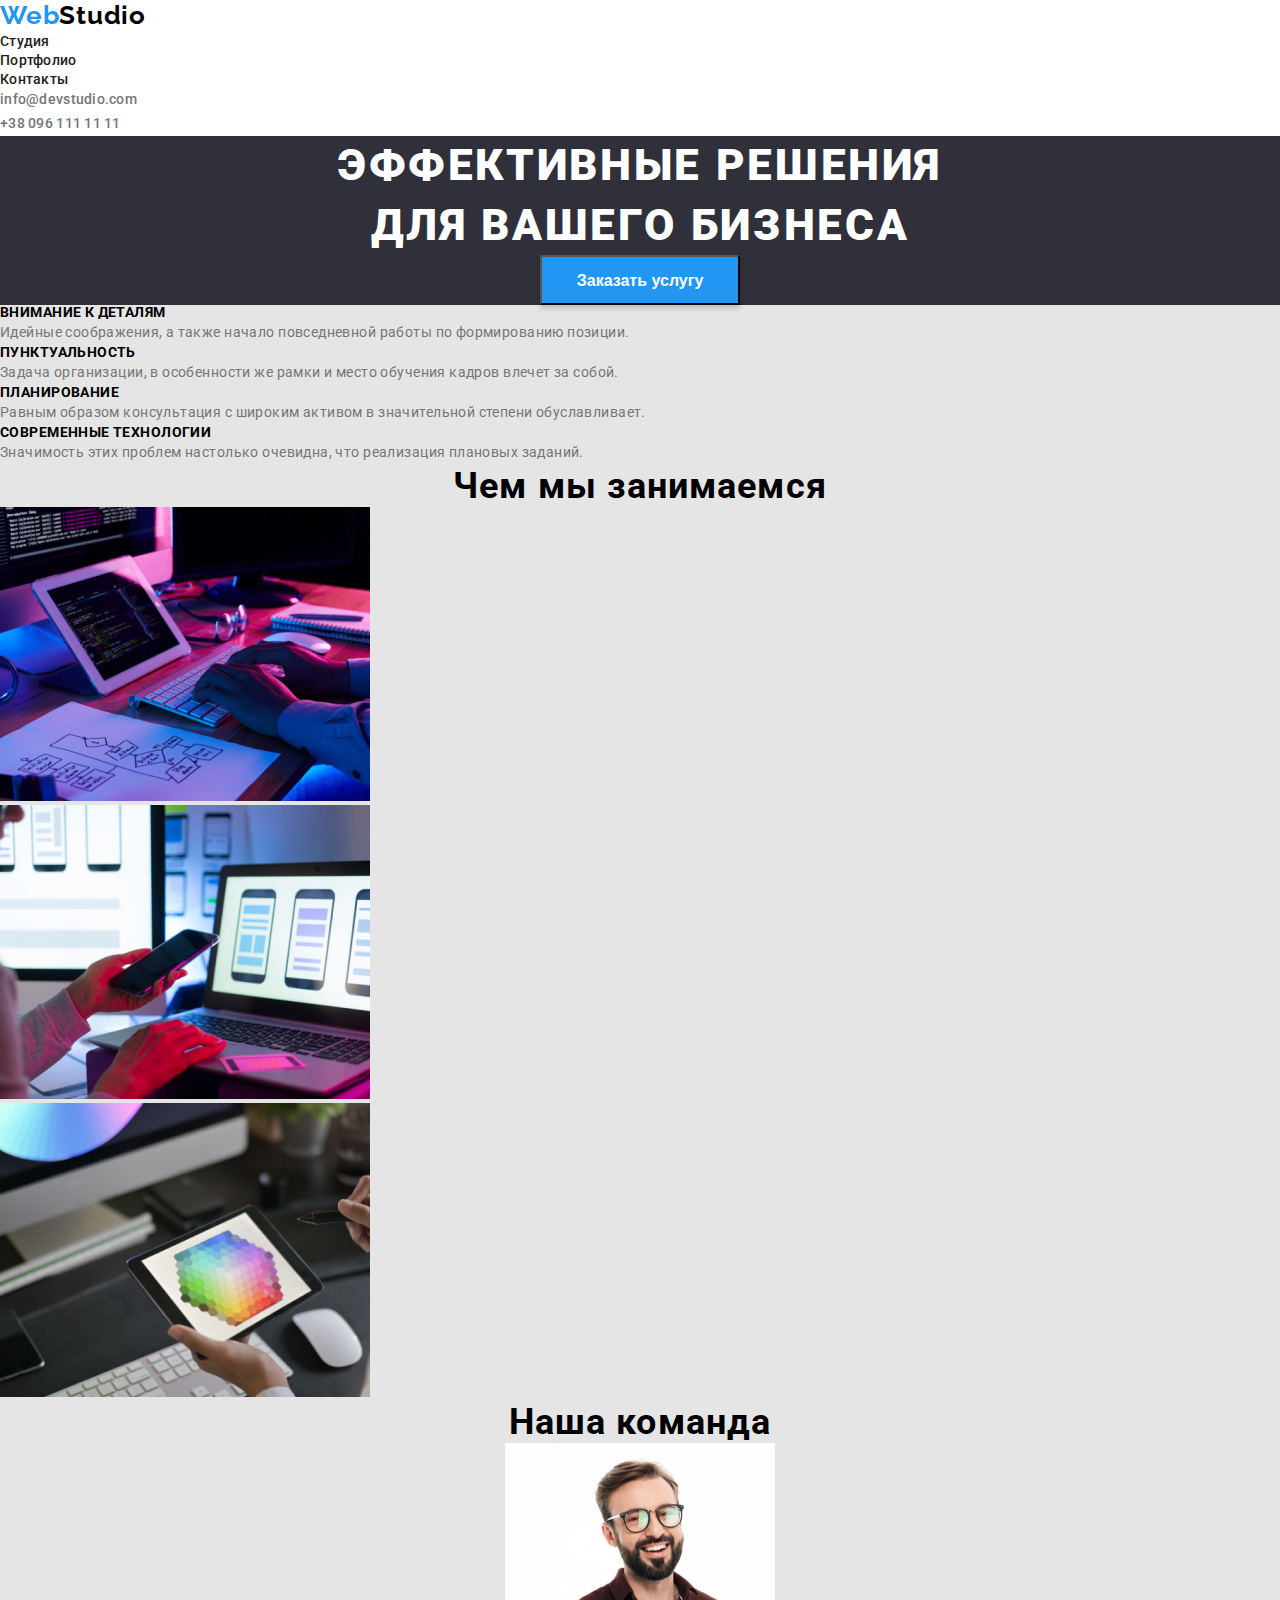
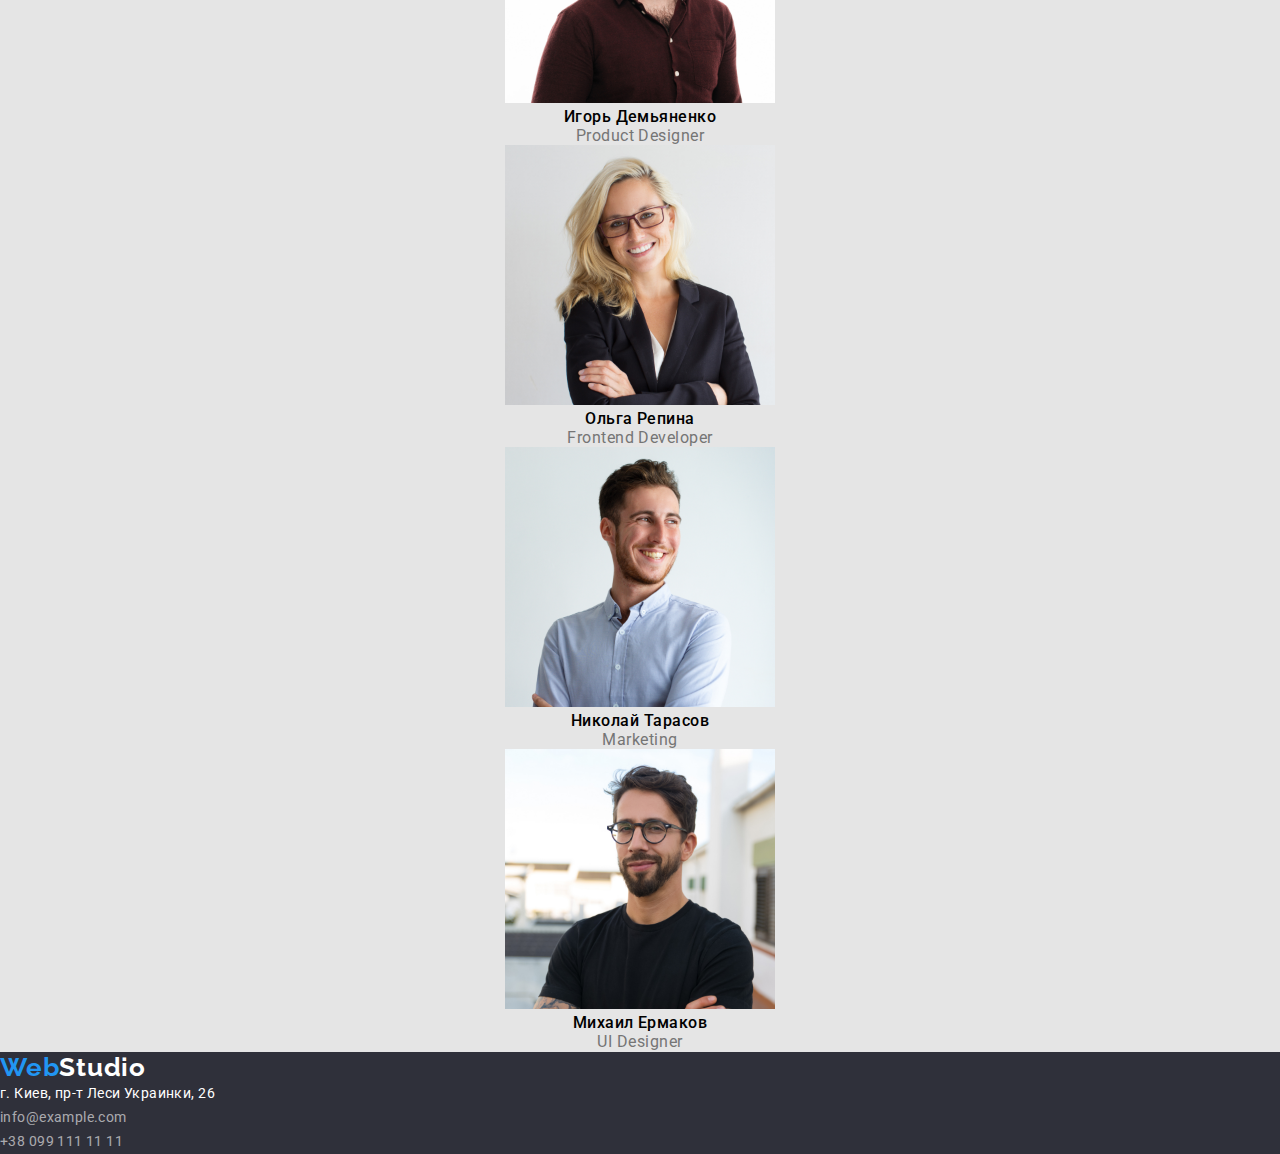
==== index.html @ 0da69ae8 "Update index.html" ====
<!DOCTYPE html>
<html lang="ru">
<head>
    <meta charset="UTF-8">
    <meta http-equiv="X-UA-Compatible" content="IE=edge">
    <meta name="viewport" content="width=device-width, initial-scale=1.0">
    <link rel="preconnect" href="https://fonts.gstatic.com">
    <link href="https://fonts.googleapis.com/css2?family=Raleway:wght@500;600;700&display=swap" rel="stylesheet">
    <link rel="preconnect" href="https://fonts.gstatic.com">
    <link href="https://fonts.googleapis.com/css2?family=Roboto:wght@400;500;700;900&display=swap" rel="stylesheet">
    <link rel="stylesheet" href="./css/styles.css">
    <title>HomeWork</title>
</head>
<body>
    <header class="head">
        <div class="container">
            <nav class="nav">
                <a class="nav-logo" href="#">Web<span>Studio</span></a>
                <ul class="head-type">
                    <li><a class="nav-website" href="./index.html">Студия</a></li>
                    <li><a class="nav-website" href="./portfolio.html">Портфолио</a></li>
                    <li><a class="nav-website" href="#">Контакты</a></li>
                </ul>
            </nav>

            <ul class="head-adress">
                <li><a class="head-link" href="mailto:info@devstudio.com">info@devstudio.com</a></li>
                <li><a class="head-link" href="tel:+380961111111">+38 096 111 11 11</a></li>
            </ul>
        </div>
    </header>
    <main>
        <section class="decision">
            <h1>Эффективные решения</br> для вашего бизнеса</span></h1>
            <button class="btn" type="button">Заказать услугу</button>
        </section>
        <section>
            <ul class="head-type">
                <li>
                    <h3 class="name-title">Внимание к деталям</h3>
                    <p class="head-text">Идейные соображения, а также начало повседневной работы по формированию позиции.</p>
                </li>
                <li>
                    <h3 class="name-title">Пунктуальность</h3>
                    <p class="head-text">Задача организации, в особенности же рамки и место обучения кадров влечет за собой.</p>
                </li>
                <li>
                    <h3 class="name-title">Планирование</h3>
                    <p class="head-text">Равным образом консультация с широким активом в значительной степени обуславливает.</p>
                </li>
                <li>
                    <h3 class="name-title">Современные технологии</h3>
                    <p class="head-text">Значимость этих проблем настолько очевидна, что реализация плановых заданий.</p>
                </li>
            </ul>
        </section>
        <section>
            <h2>Чем мы занимаемся</h2>
            <ul class="head-type">
                <li><img src="./images/img.jpg" width="370" height="294" alt="компьютер"></li>
                <li><img src="./images/box2.jpg" width="370" height="294" alt="ноутбук"></li>
                <li><img src="./images/box3.jpg" width="370" height="294" alt="планшет"></li>
            </ul>
        </section>
        <section>
            <h2>Наша команда</h2>
            <ul class="head-type">
                <li class="type-text">
                    <img src="./images/team/img_1.jpg" width="270" height="260" alt="Игорь Демьяненко">
                    <h3>Игорь Демьяненко</h3>
                    <p class="text" lang="en">Product Designer</p>
                </li>
                <li class="type-text">
                    <img src="./images/team/img_2.jpg" width="270" height="260" alt="Ольга Репина">
                    <h3>Ольга Репина</h3>
                    <p class="text" lang="en">Frontend Developer</p>
                </li>
                <li class="type-text">
                    <img src="./images/team/img_3.jpg" width="270" height="260" alt="Николай Тарасов">
                    <h3>Николай Тарасов</h3>
                    <p class="text" lang="en">Marketing</p>
                </li>
                <li class="type-text">
                    <img src="./images/team/img_4.jpg" width="270" height="260" alt="Михаил Ермаков">
                    <h3>Михаил Ермаков</h3>
                    <p class="text" lang="en">UI Designer</p>
                </li>
            </ul class="head-type">
        </section>
    </main>
    <footer class="footer">
        <a class="footer-logo" href="#">Web<span>Studio</span></a>
        <address>
            <p>г. Киев, пр-т Леси Украинки, 26</p>
            <ul class="head-type">
                <li class="head-adress"><a class="footer-link" href="mailto:info@example.com">info@example.com</a></li>
                <li class="head-adress"><a class="footer-link" href="tel:+380991111111">+38 099 111 11 11</a></li>
            </ul>
        </address>
    </footer>

</body>
</html>
---- css/styles.css ----
body {
    font-family: 'Roboto', sans-serif;
    background: #E5E5E5;
    color: black;
    margin: 0;
    padding: 0;
}

p {
    letter-spacing: 0.03em;
    color: #757575;
}

a {
    font-family: 'Raleway', sans-serif;
    text-decoration: none;
    font-weight: 500;
    color: #212121;
}

h1 {
    font-weight: 900;
    font-size: 44px;
    line-height: 1.36;
    text-align: center;
    letter-spacing: 0.06em;
    text-transform: uppercase;
    color: #FFFFFF;
}

h2 {
    text-align: center;
    font-weight: bold;
    font-size: 36px;
    line-height: 1.17;
    letter-spacing: 0.03em;
}

h3 {
    font-style: normal;
    font-weight: 500;
    font-size: 16px;
    line-height: 1.19;
    letter-spacing: 0.03em;
}

ul {
    list-style: none;
}

h1,
h2,
h3,
a,
p,
ul {
    margin: 0;
    padding: 0;
}

.head {
    background: white;
}

.nav-logo {
    font-weight: bold;
    font-size: 26px;
    line-height: 1.19;
    letter-spacing: 0.03em;
    color: #2196F3;
}

.nav-logo span {
    color: black;
}

.nav-website {
    font-family: 'Roboto', sans-serif;
    font-size: 14px;
    line-height: 1.14;
    letter-spacing: 0.02em;
}

.nav-website:hover {
    color: #2196F3;
}

.head-adress {
    font-style: normal;
    font-size: 14px;
    line-height: 1.71;
    letter-spacing: 0.03em;
    color: rgba(255, 255, 255, 0.6);
}

.head-link {
    font-family: 'Roboto', sans-serif;
    font-weight: 500;
    font-size: 14px;
    line-height: 1.14;
    letter-spacing: 0.02em;
    color: #757575;
}

.head-link:hover {
    color: #2196F3;
}

.head-text {
    font-size: 14px;
    line-height: 1.71;
}

.type-text {
    text-align: center;
}

.decision {
    background-color: #2F303A;
    text-align: center;
}

.btn {
    width: 200px;
    height: 50px;
    font-style: normal;
    font-weight: bold;
    font-size: 16px;
    line-height: 1.87;
    background-color: #2196F3;
    box-shadow: 0px 4px 4px rgba(0, 0, 0, 0.15);
    color: white;
}

.name-title {
    font-weight: bold;
    font-size: 14px;
    line-height: 1.14;
 
    text-transform: uppercase;
}

.text {
    font-style: normal;
    font-size: 16px;
    line-height: 1.19;
}

.footer {
    background: #2F303A;
}

.footer-logo {
    font-family: 'Raleway', sans-serif;
    font-weight: bold;
    font-size: 26px;
    line-height: 1.19;
    letter-spacing: 0.03em;
    color: #2196F3;
 
}

.footer-logo span {
    color: white;
}

.footer p {
    font-family: 'Roboto', sans-serif;
    font-style: normal;
    font-style: normal;
    font-size: 14px;
    line-height: 1.71;
    color: #FFFFFF;
    letter-spacing: 0.03em;
}

.footer-link {
    font-family: 'Roboto', sans-serif;
    font-weight: normal;
    font-size: 14px;
    line-height: 1.14;
    letter-spacing: 0.03em;
    color: rgba(255, 255, 255, 0.6);
}
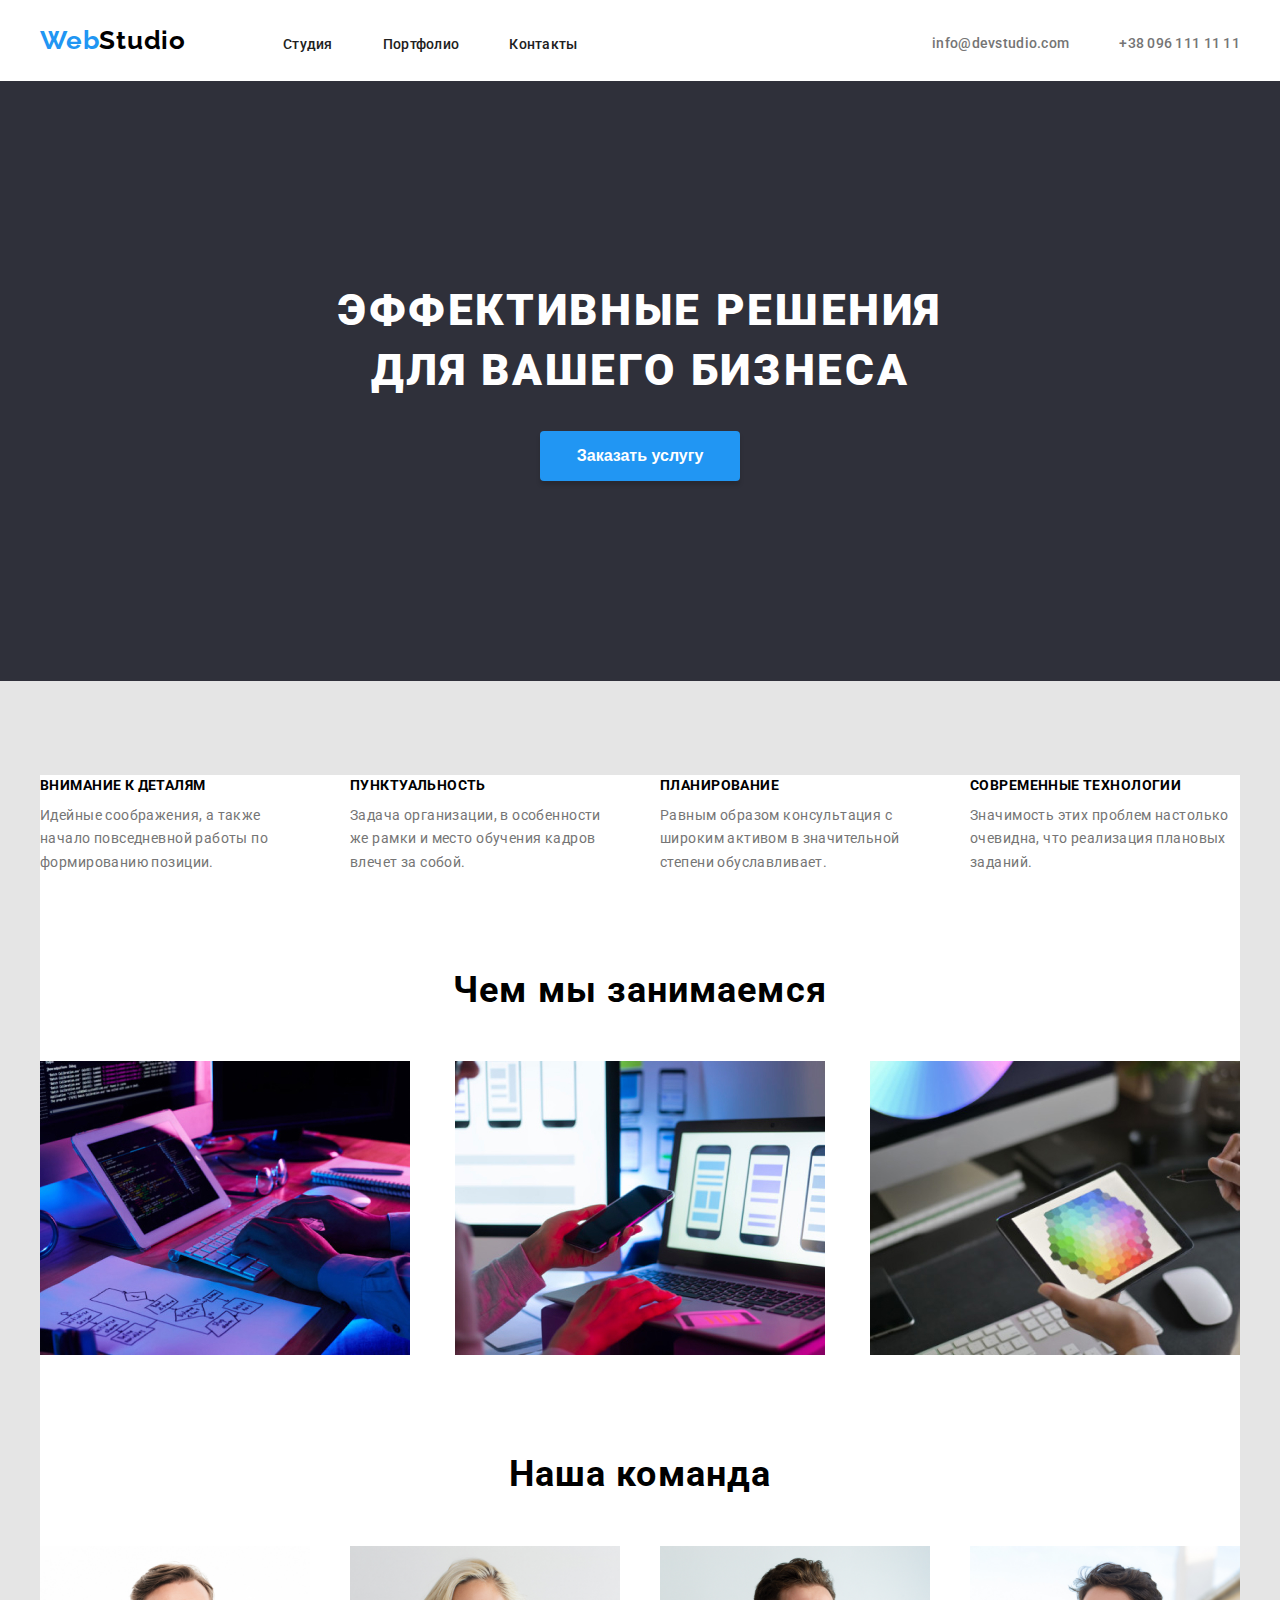
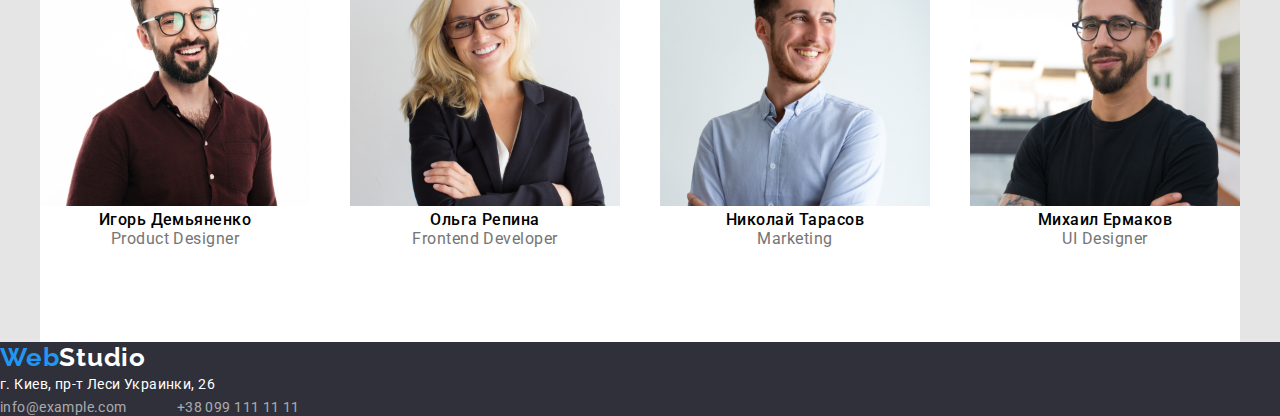
==== commit f37333c7: "Update index.html" ====
--- a/index.html
+++ b/index.html
@@ -30,63 +30,69 @@
         </div>
     </header>
     <main>
-        <section class="decision">
-            <h1>Эффективные решения</br> для вашего бизнеса</span></h1>
-            <button class="btn" type="button">Заказать услугу</button>
-        </section>
-        <section>
-            <ul class="head-type">
-                <li>
-                    <h3 class="name-title">Внимание к деталям</h3>
-                    <p class="head-text">Идейные соображения, а также начало повседневной работы по формированию позиции.</p>
-                </li>
-                <li>
-                    <h3 class="name-title">Пунктуальность</h3>
-                    <p class="head-text">Задача организации, в особенности же рамки и место обучения кадров влечет за собой.</p>
-                </li>
-                <li>
-                    <h3 class="name-title">Планирование</h3>
-                    <p class="head-text">Равным образом консультация с широким активом в значительной степени обуславливает.</p>
-                </li>
-                <li>
-                    <h3 class="name-title">Современные технологии</h3>
-                    <p class="head-text">Значимость этих проблем настолько очевидна, что реализация плановых заданий.</p>
-                </li>
-            </ul>
-        </section>
-        <section>
-            <h2>Чем мы занимаемся</h2>
-            <ul class="head-type">
-                <li><img src="./images/img.jpg" width="370" height="294" alt="компьютер"></li>
-                <li><img src="./images/box2.jpg" width="370" height="294" alt="ноутбук"></li>
-                <li><img src="./images/box3.jpg" width="370" height="294" alt="планшет"></li>
-            </ul>
-        </section>
-        <section>
-            <h2>Наша команда</h2>
-            <ul class="head-type">
-                <li class="type-text">
-                    <img src="./images/team/img_1.jpg" width="270" height="260" alt="Игорь Демьяненко">
-                    <h3>Игорь Демьяненко</h3>
-                    <p class="text" lang="en">Product Designer</p>
-                </li>
-                <li class="type-text">
-                    <img src="./images/team/img_2.jpg" width="270" height="260" alt="Ольга Репина">
-                    <h3>Ольга Репина</h3>
-                    <p class="text" lang="en">Frontend Developer</p>
-                </li>
-                <li class="type-text">
-                    <img src="./images/team/img_3.jpg" width="270" height="260" alt="Николай Тарасов">
-                    <h3>Николай Тарасов</h3>
-                    <p class="text" lang="en">Marketing</p>
-                </li>
-                <li class="type-text">
-                    <img src="./images/team/img_4.jpg" width="270" height="260" alt="Михаил Ермаков">
-                    <h3>Михаил Ермаков</h3>
-                    <p class="text" lang="en">UI Designer</p>
-                </li>
-            </ul class="head-type">
-        </section>
+            <section class="decision">
+                <h1>Эффективные решения</br> для вашего бизнеса</span></h1>
+                <button class="btn" type="button">Заказать услугу</button>
+            </section>
+        <div class="container">
+            <section class="section">
+                <ul class="main-type">
+                    <li>
+                        <h3 class="name-title">Внимание к деталям</h3>
+                        <p class="head-text">Идейные соображения, а также начало повседневной работы по формированию позиции.</p>
+                    </li>
+                    <li>
+                        <h3 class="name-title">Пунктуальность</h3>
+                        <p class="head-text">Задача организации, в особенности же рамки и место обучения кадров влечет за собой.</p>
+                    </li>
+                    <li>
+                        <h3 class="name-title">Планирование</h3>
+                        <p class="head-text">Равным образом консультация с широким активом в значительной степени обуславливает.</p>
+                    </li>
+                    <li>
+                        <h3 class="name-title">Современные технологии</h3>
+                        <p class="head-text">Значимость этих проблем настолько очевидна, что реализация плановых заданий.</p>
+                    </li>
+                </ul>
+            </section>
+        </div>
+        <div class="container">
+            <section class="section">
+                <h2>Чем мы занимаемся</h2>
+                <ul class="main-type">
+                    <li><img src="./images/img.jpg" width="370" height="294" alt="компьютер"></li>
+                    <li><img src="./images/box2.jpg" width="370" height="294" alt="ноутбук"></li>
+                    <li><img src="./images/box3.jpg" width="370" height="294" alt="планшет"></li>
+                </ul>
+            </section>
+        </div>
+        <div class="container">
+            <section class="section">
+                <h2>Наша команда</h2>
+                <ul class="main-type">
+                    <li class="type-text">
+                        <img src="./images/team/img_1.jpg" width="270" height="260" alt="Игорь Демьяненко">
+                        <h3>Игорь Демьяненко</h3>
+                        <p class="text" lang="en">Product Designer</p>
+                    </li>
+                    <li class="type-text">
+                        <img src="./images/team/img_2.jpg" width="270" height="260" alt="Ольга Репина">
+                        <h3>Ольга Репина</h3>
+                        <p class="text" lang="en">Frontend Developer</p>
+                    </li>
+                    <li class="type-text">
+                        <img src="./images/team/img_3.jpg" width="270" height="260" alt="Николай Тарасов">
+                        <h3>Николай Тарасов</h3>
+                        <p class="text" lang="en">Marketing</p>
+                    </li>
+                    <li class="type-text">
+                        <img src="./images/team/img_4.jpg" width="270" height="260" alt="Михаил Ермаков">
+                        <h3>Михаил Ермаков</h3>
+                        <p class="text" lang="en">UI Designer</p>
+                    </li>
+                </ul>
+            </section>
+        </div>
     </main>
     <footer class="footer">
         <a class="footer-logo" href="#">Web<span>Studio</span></a>
--- a/css/styles.css
+++ b/css/styles.css
@@ -51,7 +51,6 @@
 h1,
 h2,
 h3,
-a,
 p,
 ul {
     margin: 0;
@@ -62,18 +61,44 @@
     background: white;
 }
 
+.container {
+    width: 1200px;
+    margin-left: auto;
+    margin-right: auto;
+    display: flex;
+    justify-content: space-between;
+    background-color: white;
+}
+
+.nav {
+    margin: 25px 0;
+}
+
 .nav-logo {
     font-weight: bold;
     font-size: 26px;
     line-height: 1.19;
     letter-spacing: 0.03em;
     color: #2196F3;
+    margin-right: 93px;
 }
 
 .nav-logo span {
     color: black;
 }
 
+.head-type {
+    display: inline-flex;
+}
+
+.head-type li {
+    margin-right: 50px;
+}
+
+.head-type li:last-child {
+    margin-right: 0;
+}
+
 .nav-website {
     font-family: 'Roboto', sans-serif;
     font-size: 14px;
@@ -91,6 +116,17 @@
     line-height: 1.71;
     letter-spacing: 0.03em;
     color: rgba(255, 255, 255, 0.6);
+    display: inherit;
+    
+}
+
+.head-adress li {
+    margin-right: 50px;
+    margin-top: 32px;
+}
+
+.head-adress li:last-child {
+    margin-right: 0;
 }
 
 .head-link {
@@ -109,6 +145,8 @@
 .head-text {
     font-size: 14px;
     line-height: 1.71;
+    width: 270px;
+    margin-top: 10px;
 }
 
 .type-text {
@@ -118,6 +156,9 @@
 .decision {
     background-color: #2F303A;
     text-align: center;
+    padding: 200px 0;
+    width: 100%;
+    margin-bottom: 94px;
 }
 
 .btn {
@@ -130,13 +171,30 @@
     background-color: #2196F3;
     box-shadow: 0px 4px 4px rgba(0, 0, 0, 0.15);
     color: white;
+    margin-top: 30px;
+    border: none;
+    border-radius: 4px;
+}
+
+.section {
+    width: 100%;
+    padding-bottom: 94px;
+}
+
+.section h2 {
+    margin-bottom: 50px;
+}
+
+.main-type {
+    width: 100%;
+    display: inline-flex;
+    justify-content: space-between;
 }
 
 .name-title {
     font-weight: bold;
     font-size: 14px;
     line-height: 1.14;
- 
     text-transform: uppercase;
 }
 
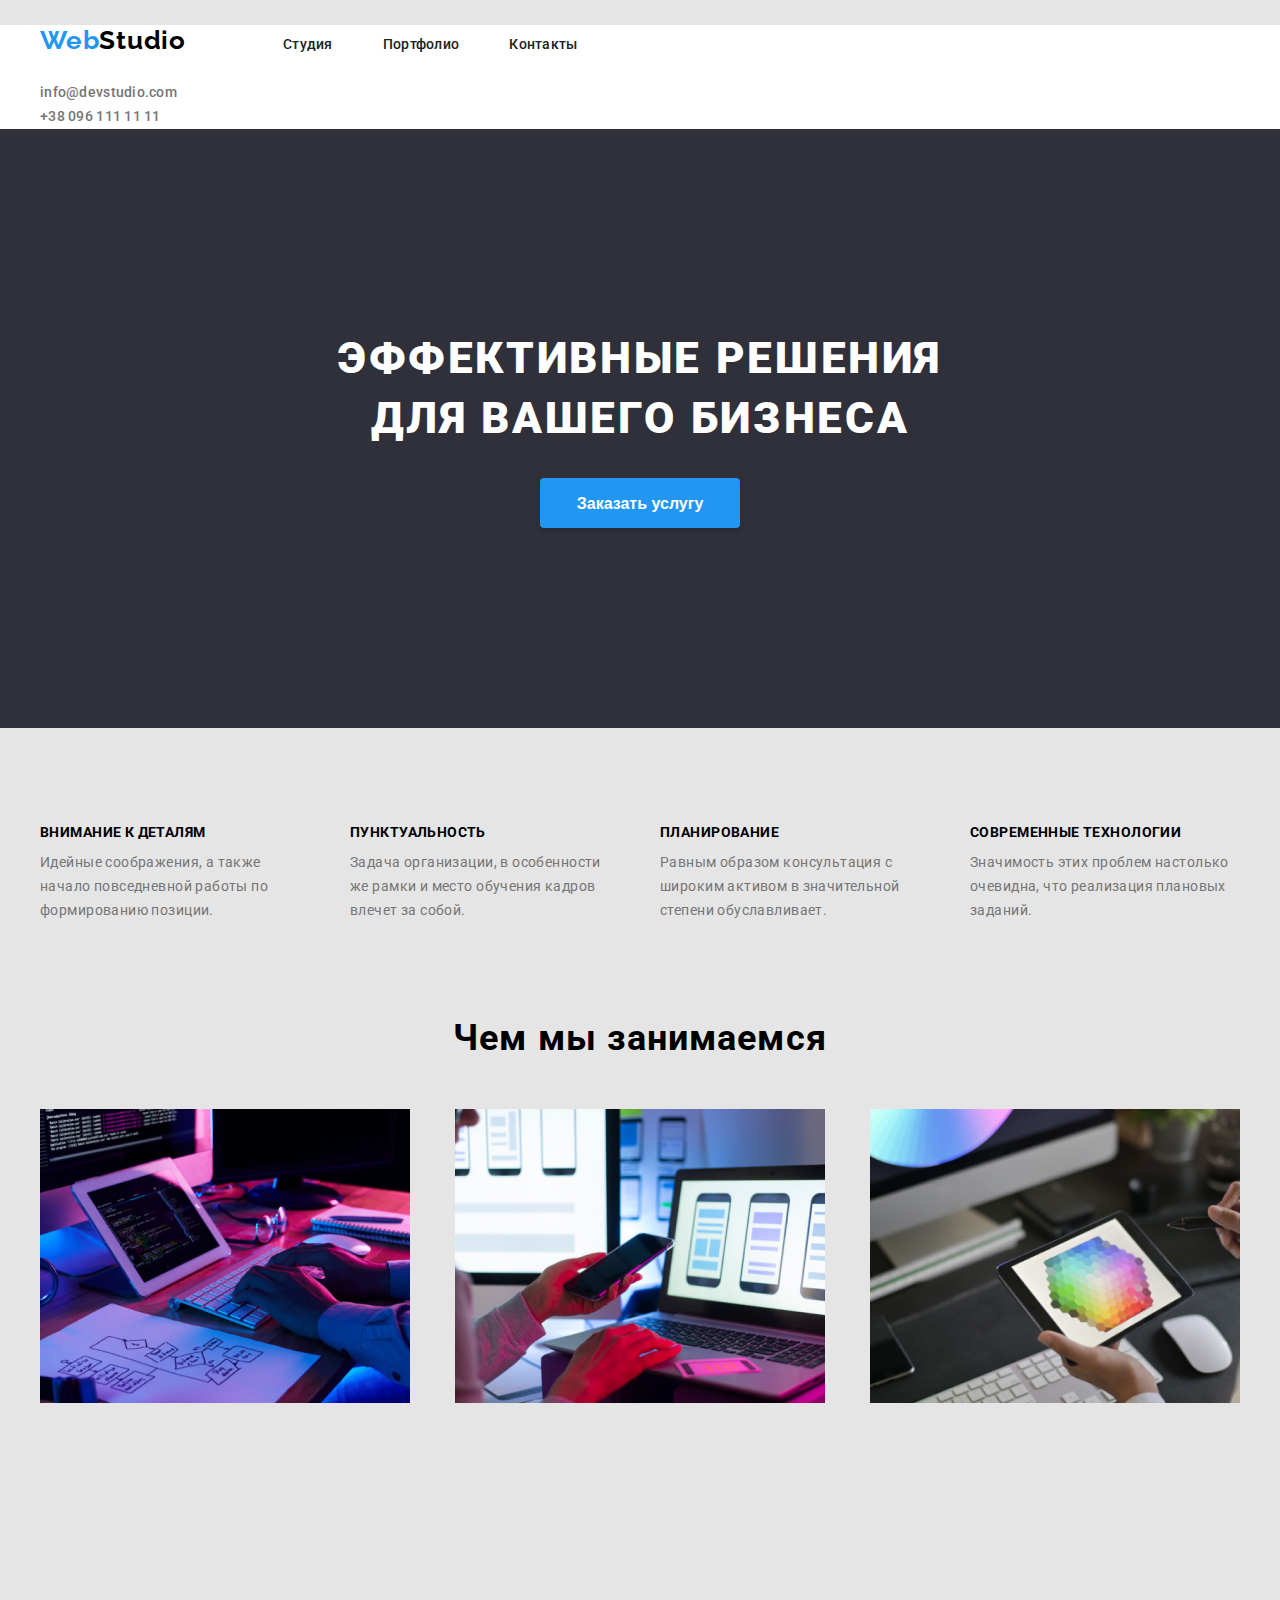
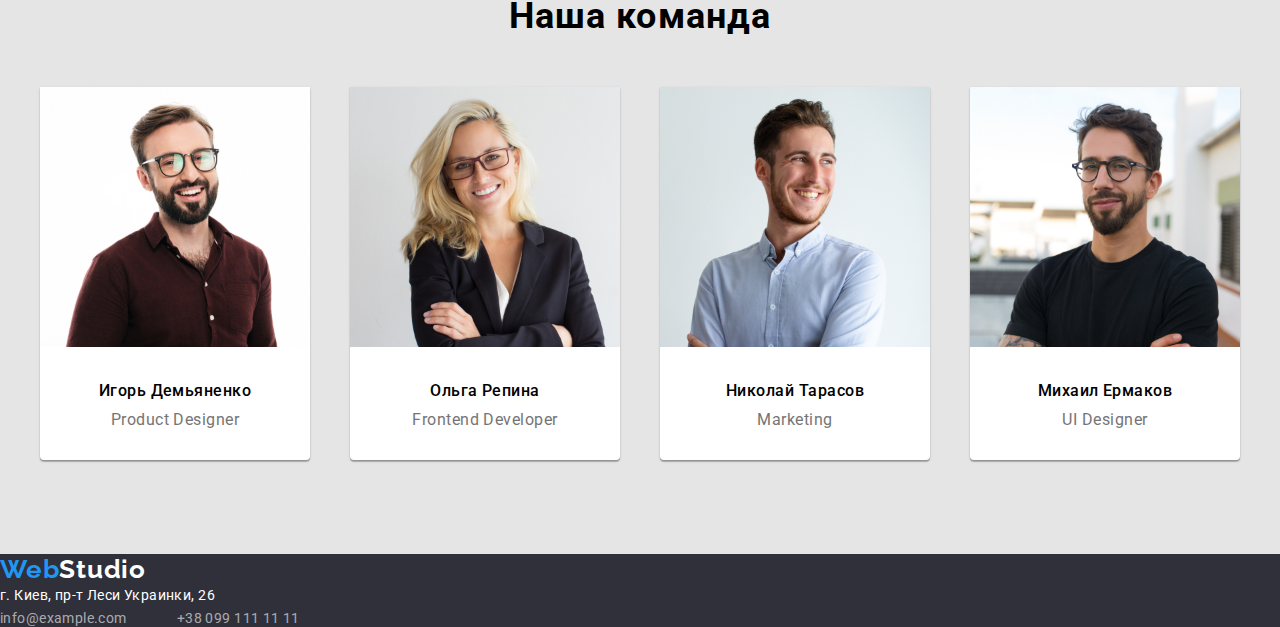
==== commit 92b68727: "Update index.html" ====
--- a/index.html
+++ b/index.html
@@ -67,7 +67,7 @@
             </section>
         </div>
         <div class="container">
-            <section class="section">
+            <section class="section foot">
                 <h2>Наша команда</h2>
                 <ul class="main-type">
                     <li class="type-text">
--- a/css/styles.css
+++ b/css/styles.css
@@ -65,9 +65,8 @@
     width: 1200px;
     margin-left: auto;
     margin-right: auto;
-    display: flex;
-    justify-content: space-between;
-    background-color: white;
+ 
+    
 }
 
 .nav {
@@ -117,12 +116,12 @@
     letter-spacing: 0.03em;
     color: rgba(255, 255, 255, 0.6);
     display: inherit;
+    align-items: center;
     
 }
 
 .head-adress li {
     margin-right: 50px;
-    margin-top: 32px;
 }
 
 .head-adress li:last-child {
@@ -151,6 +150,18 @@
 
 .type-text {
     text-align: center;
+    background: #FFFFFF;
+    box-shadow: 0px 1px 3px rgba(0, 0, 0, 0.12), 0px 1px 1px rgba(0, 0, 0, 0.14), 0px 2px 1px rgba(0, 0, 0, 0.2);
+    border-radius: 0px 0px 4px 4px;
+}
+
+.type-text h3 {
+    margin-top: 30px;
+    margin-bottom: 10px;
+}
+
+.type-text p {
+    margin-bottom: 30px;
 }
 
 .decision {
@@ -177,8 +188,9 @@
 }
 
 .section {
-    width: 100%;
+    width: 1200px;
     padding-bottom: 94px;
+ 
 }
 
 .section h2 {
@@ -204,6 +216,10 @@
     line-height: 1.19;
 }
 
+.foot {
+    padding-top: 94px;
+}
+
 .footer {
     background: #2F303A;
 }
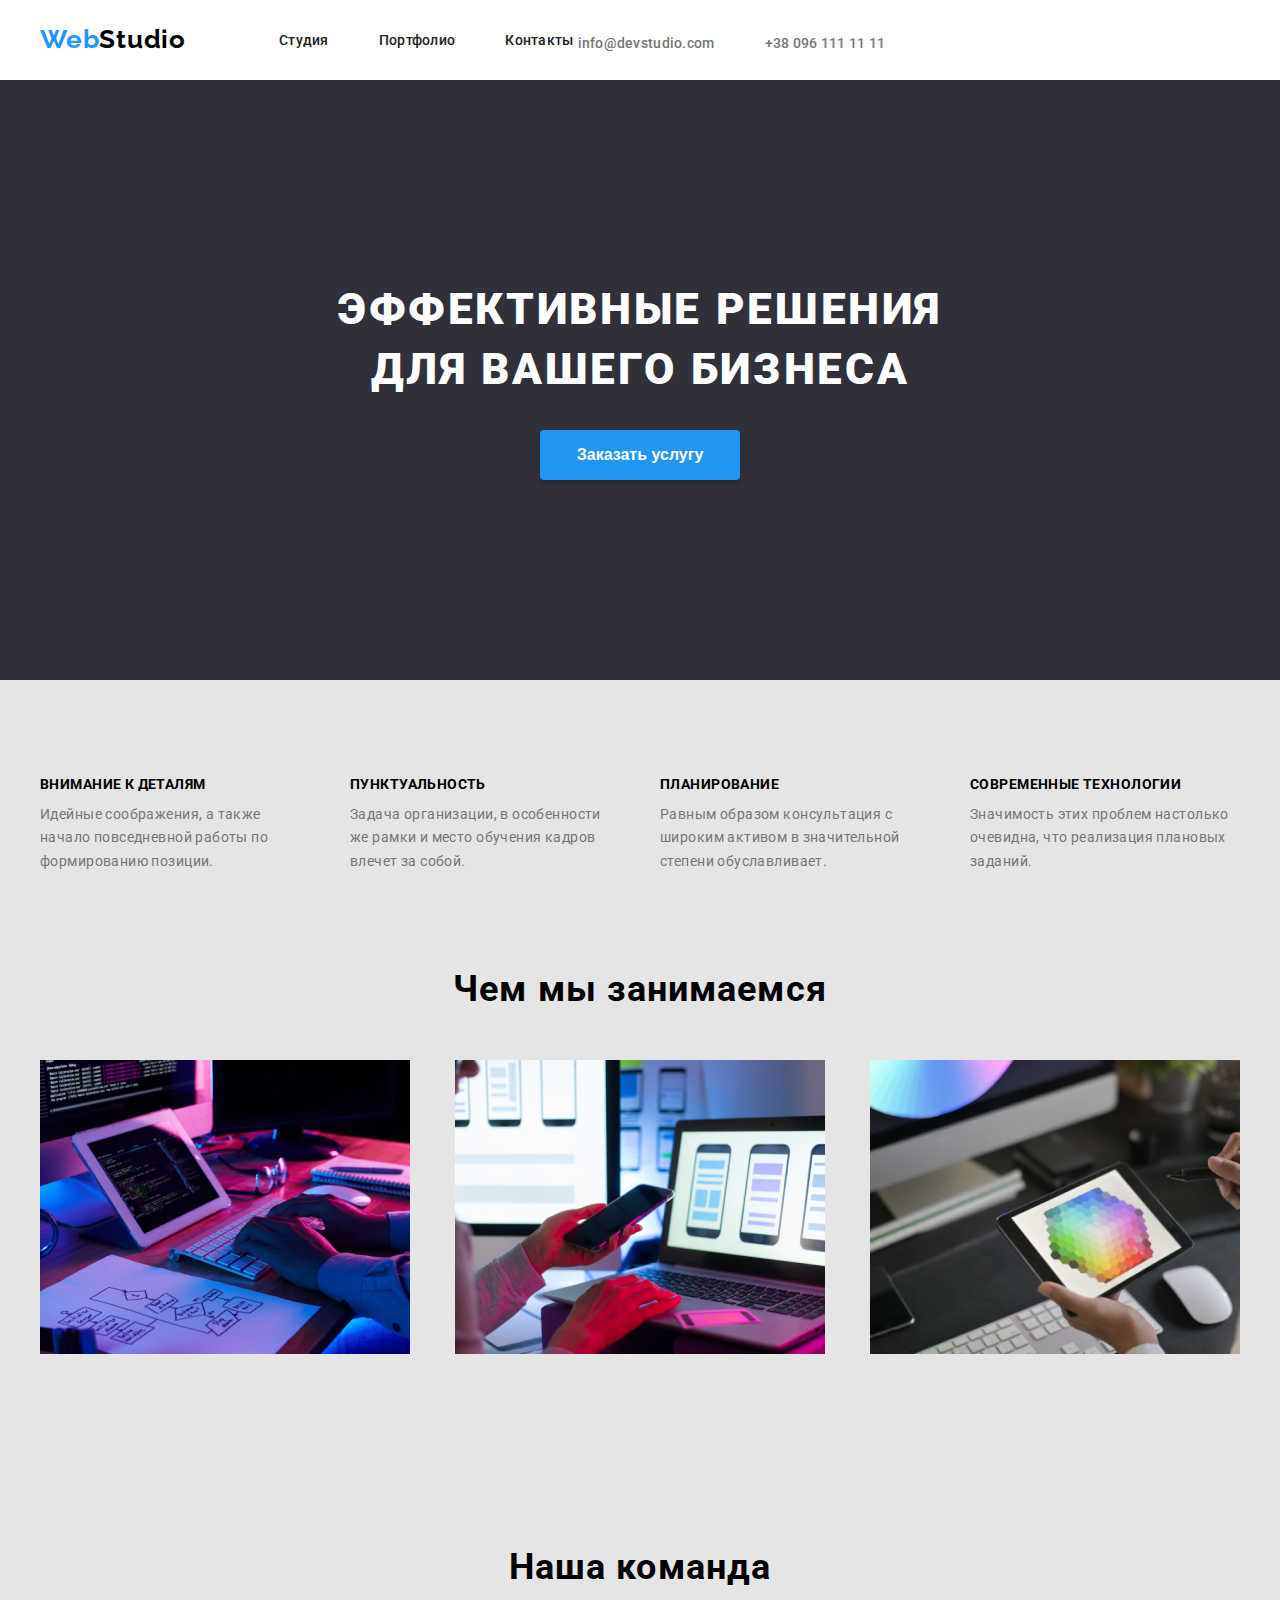
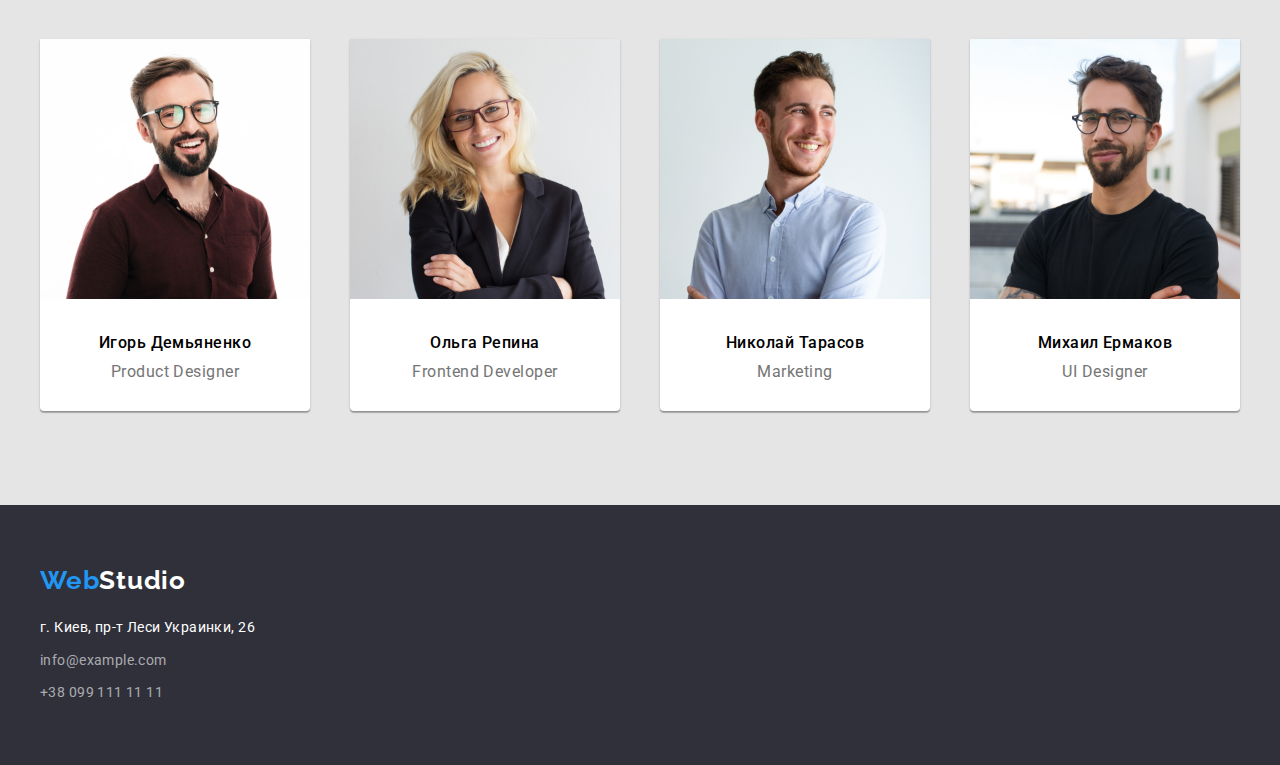
==== commit cd06b090: "Update index.html" ====
--- a/index.html
+++ b/index.html
@@ -95,14 +95,17 @@
         </div>
     </main>
     <footer class="footer">
-        <a class="footer-logo" href="#">Web<span>Studio</span></a>
-        <address>
-            <p>г. Киев, пр-т Леси Украинки, 26</p>
-            <ul class="head-type">
-                <li class="head-adress"><a class="footer-link" href="mailto:info@example.com">info@example.com</a></li>
-                <li class="head-adress"><a class="footer-link" href="tel:+380991111111">+38 099 111 11 11</a></li>
-            </ul>
-        </address>
+        <div class="container footer-block">
+            <a class="footer-logo" href="#">Web<span>Studio</span></a>
+            <address>
+                
+                <ul class="footer-type">
+                    <li><p>г. Киев, пр-т Леси Украинки, 26</p></li>
+                    <li class="footer-adress"><a class="footer-link" href="mailto:info@example.com">info@example.com</a></li>
+                    <li class="footer-adress"><a class="footer-link" href="tel:+380991111111">+38 099 111 11 11</a></li>
+                </ul>
+            </address>
+        </div>
     </footer>
 
 </body>
--- a/css/styles.css
+++ b/css/styles.css
@@ -70,7 +70,10 @@
 }
 
 .nav {
-    margin: 25px 0;
+    display: inline-flex;
+    align-items: center;
+    padding-top: 24px;
+    padding-bottom: 25px;
 }
 
 .nav-logo {
@@ -115,7 +118,7 @@
     line-height: 1.71;
     letter-spacing: 0.03em;
     color: rgba(255, 255, 255, 0.6);
-    display: inherit;
+    display: inline-flex;
     align-items: center;
     
 }
@@ -224,6 +227,11 @@
     background: #2F303A;
 }
 
+.footer-block {
+    padding-top: 60px;
+    padding-bottom: 60px;
+}
+
 .footer-logo {
     font-family: 'Raleway', sans-serif;
     font-weight: bold;
@@ -231,7 +239,6 @@
     line-height: 1.19;
     letter-spacing: 0.03em;
     color: #2196F3;
- 
 }
 
 .footer-logo span {
@@ -246,6 +253,21 @@
     line-height: 1.71;
     color: #FFFFFF;
     letter-spacing: 0.03em;
+    margin-top: 20px;
+}
+
+.footer-type li:not(:last-child) {
+    margin-bottom: 9px;
+}
+
+.footer-adress {
+    font-style: normal;
+    font-size: 14px;
+    line-height: 1.71;
+    letter-spacing: 0.03em;
+    color: rgba(255, 255, 255, 0.6);
+    
+    align-items: center;
 }
 
 .footer-link {
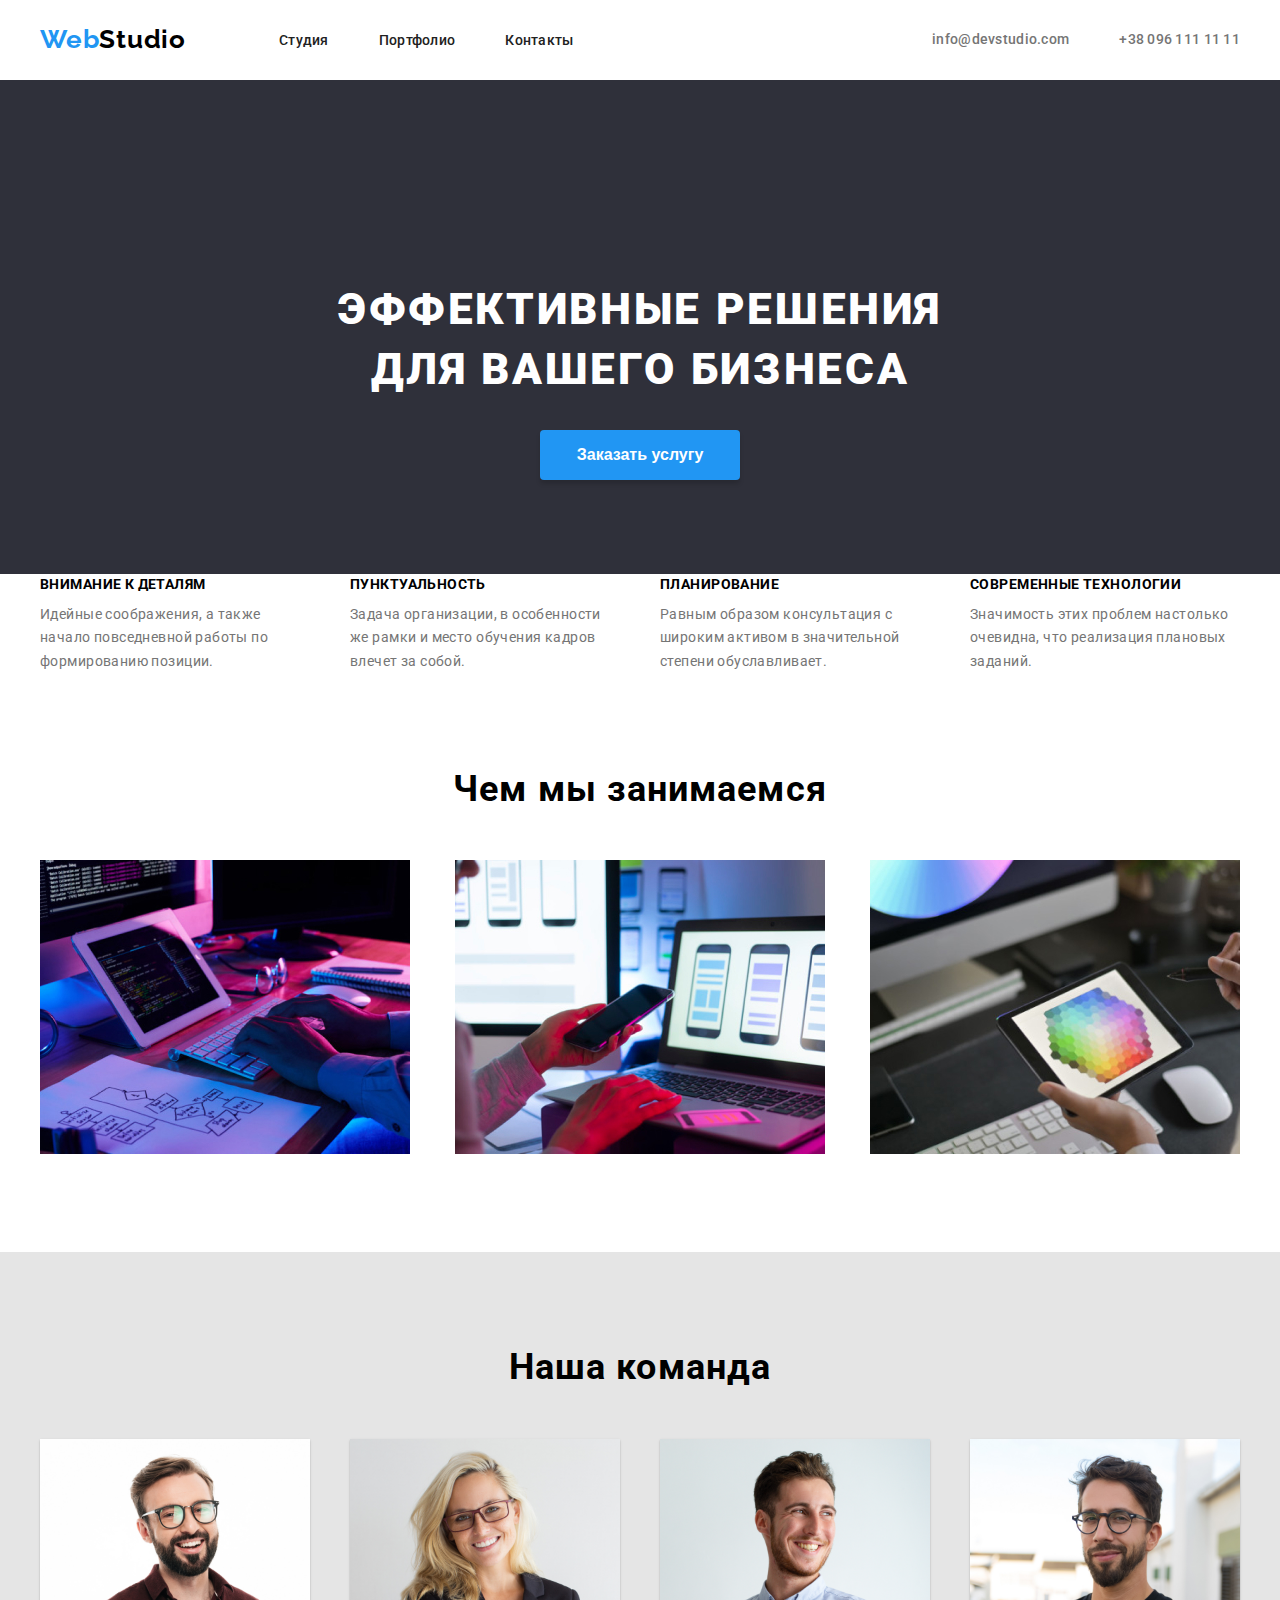
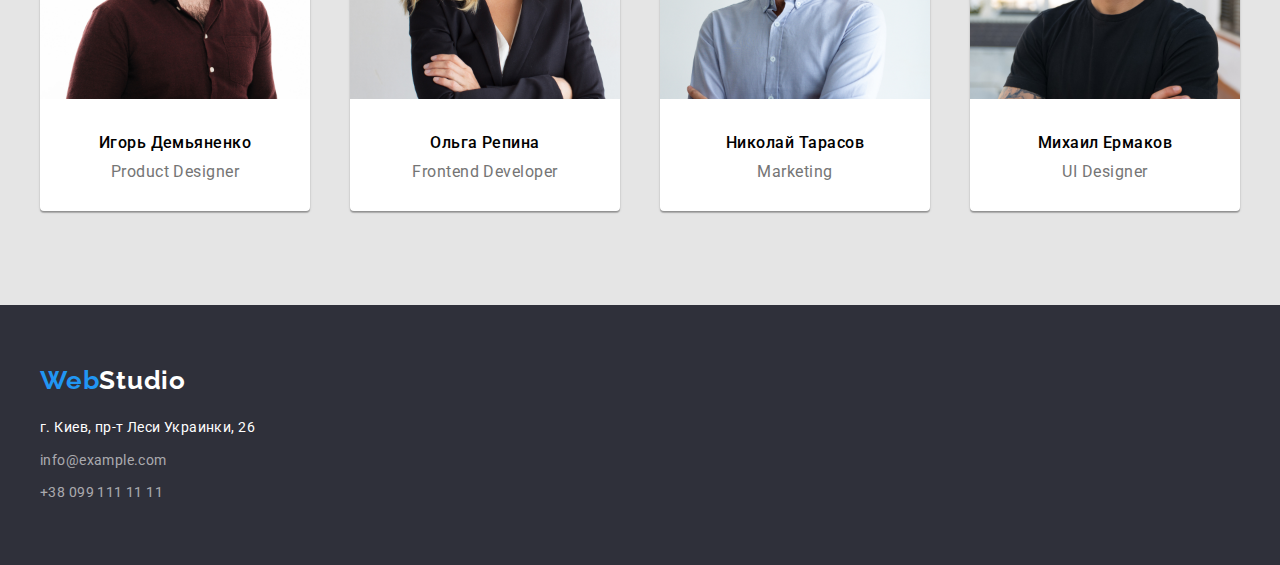
==== commit 0c3c6749: "Update index.html" ====
--- a/index.html
+++ b/index.html
@@ -12,7 +12,7 @@
     <title>HomeWork</title>
 </head>
 <body>
-    <header class="head">
+    <header class="test head">
         <div class="container">
             <nav class="nav">
                 <a class="nav-logo" href="#">Web<span>Studio</span></a>
@@ -30,12 +30,16 @@
         </div>
     </header>
     <main>
-            <section class="decision">
+
+        <section class="section decision">
+            <div class="container">
                 <h1>Эффективные решения</br> для вашего бизнеса</span></h1>
                 <button class="btn" type="button">Заказать услугу</button>
-            </section>
-        <div class="container">
-            <section class="section">
+            </div>
+        </section>
+        
+        <section class="section info">
+            <div class="container">
                 <ul class="main-type">
                     <li>
                         <h3 class="name-title">Внимание к деталям</h3>
@@ -54,20 +58,20 @@
                         <p class="head-text">Значимость этих проблем настолько очевидна, что реализация плановых заданий.</p>
                     </li>
                 </ul>
-            </section>
-        </div>
-        <div class="container">
-            <section class="section">
+            </div>
+        </section>
+        <section class="section info">
+            <div class="container">
                 <h2>Чем мы занимаемся</h2>
                 <ul class="main-type">
                     <li><img src="./images/img.jpg" width="370" height="294" alt="компьютер"></li>
                     <li><img src="./images/box2.jpg" width="370" height="294" alt="ноутбук"></li>
                     <li><img src="./images/box3.jpg" width="370" height="294" alt="планшет"></li>
                 </ul>
-            </section>
-        </div>
-        <div class="container">
-            <section class="section foot">
+            </div>
+        </section>
+        <section class="section foot">
+            <div class="container">
                 <h2>Наша команда</h2>
                 <ul class="main-type">
                     <li class="type-text">
@@ -91,8 +95,8 @@
                         <p class="text" lang="en">UI Designer</p>
                     </li>
                 </ul>
-            </section>
-        </div>
+            </div>
+        </section>
     </main>
     <footer class="footer">
         <div class="container footer-block">
--- a/css/styles.css
+++ b/css/styles.css
@@ -61,12 +61,18 @@
     background: white;
 }
 
+.test .container {
+    display: flex;
+    align-items: center;
+    justify-content: space-between;
+}
+
 .container {
     width: 1200px;
     margin-left: auto;
     margin-right: auto;
- 
-    
+    padding-left: 15px;
+    padding-right: 15px;
 }
 
 .nav {
@@ -119,7 +125,6 @@
     letter-spacing: 0.03em;
     color: rgba(255, 255, 255, 0.6);
     display: inline-flex;
-    align-items: center;
     
 }
 
@@ -171,8 +176,6 @@
     background-color: #2F303A;
     text-align: center;
     padding: 200px 0;
-    width: 100%;
-    margin-bottom: 94px;
 }
 
 .btn {
@@ -191,9 +194,11 @@
 }
 
 .section {
-    width: 1200px;
     padding-bottom: 94px;
- 
+}
+
+.info {
+    background-color: white;
 }
 
 .section h2 {
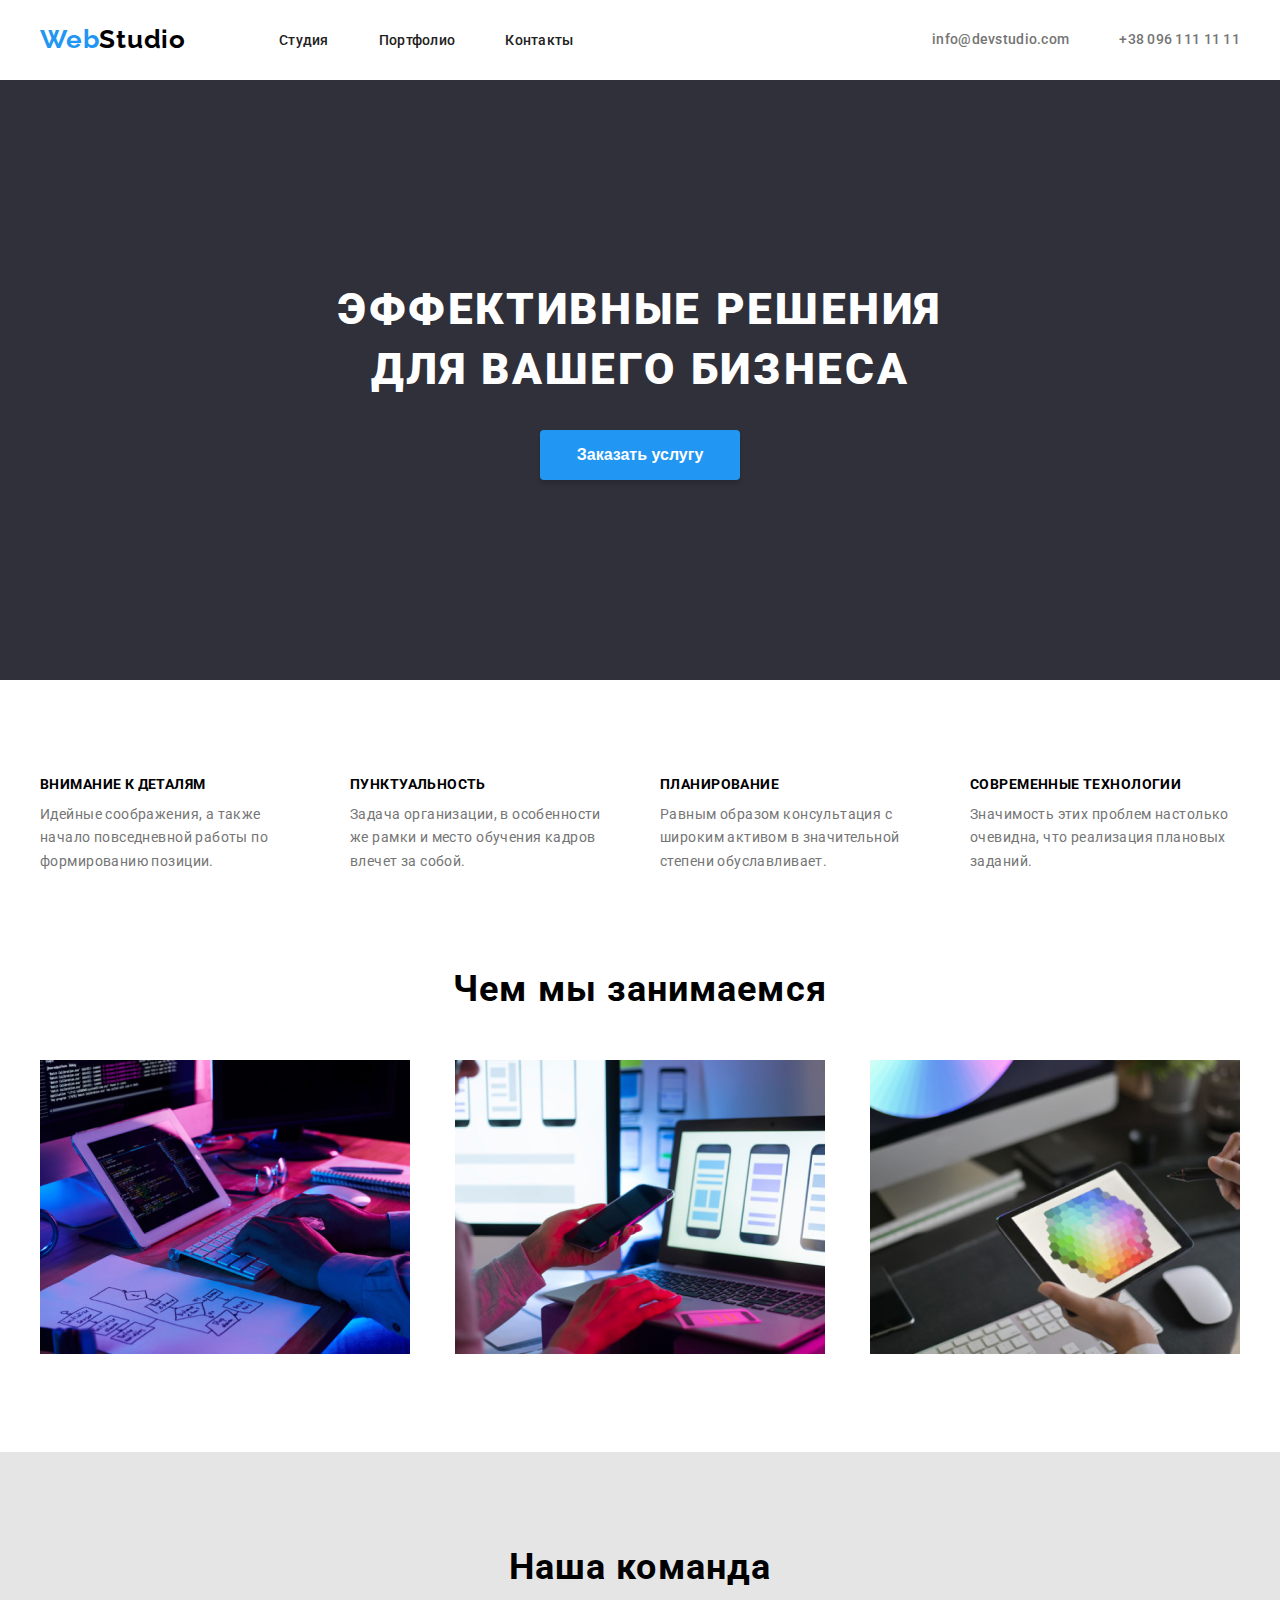
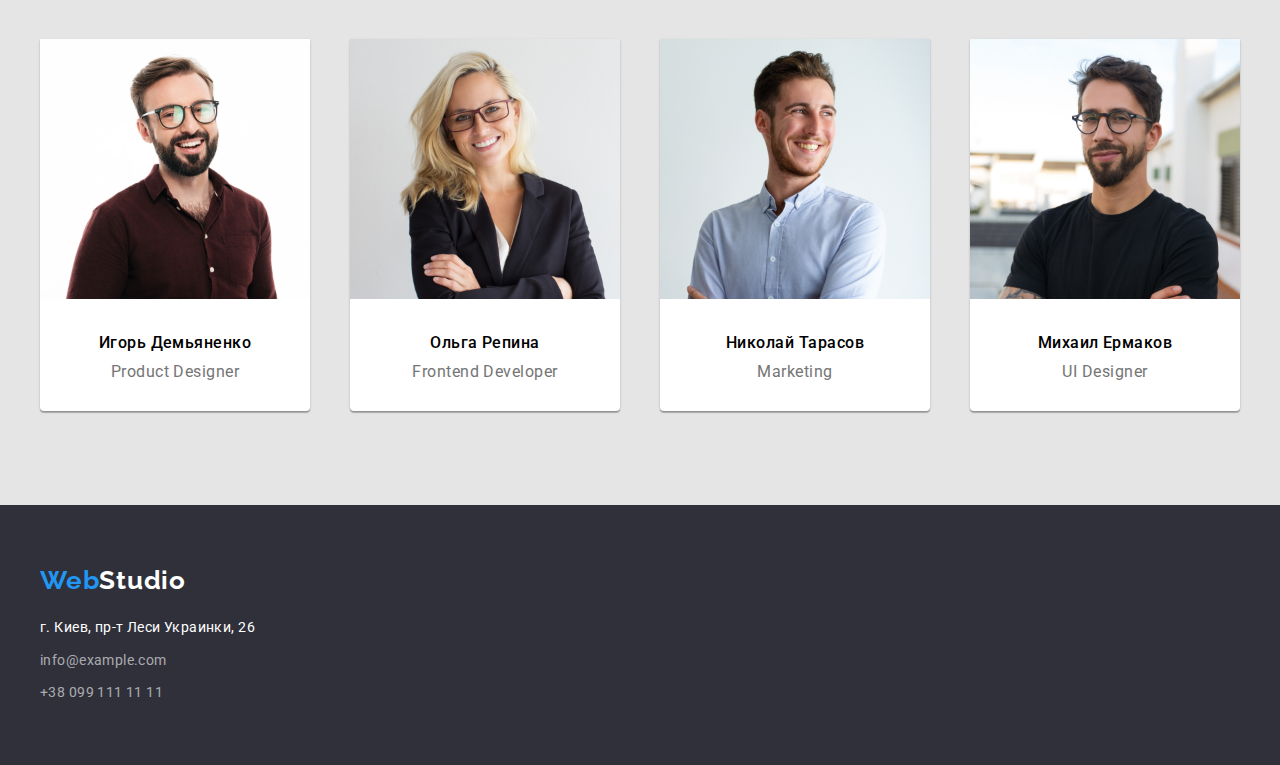
==== commit 6e70c5e2: "Update index.html" ====
--- a/index.html
+++ b/index.html
@@ -60,7 +60,7 @@
                 </ul>
             </div>
         </section>
-        <section class="section info">
+        <section class="section pictures">
             <div class="container">
                 <h2>Чем мы занимаемся</h2>
                 <ul class="main-type">
--- a/css/styles.css
+++ b/css/styles.css
@@ -170,12 +170,6 @@
 
 .type-text p {
     margin-bottom: 30px;
-}
-
-.decision {
-    background-color: #2F303A;
-    text-align: center;
-    padding: 200px 0;
 }
 
 .btn {
@@ -197,7 +191,18 @@
     padding-bottom: 94px;
 }
 
+.decision {
+    background-color: #2F303A;
+    text-align: center;
+    padding: 200px 0;
+}
+
 .info {
+    padding-top: 94px;
+    background-color: white;
+}
+
+.pictures {
     background-color: white;
 }
 
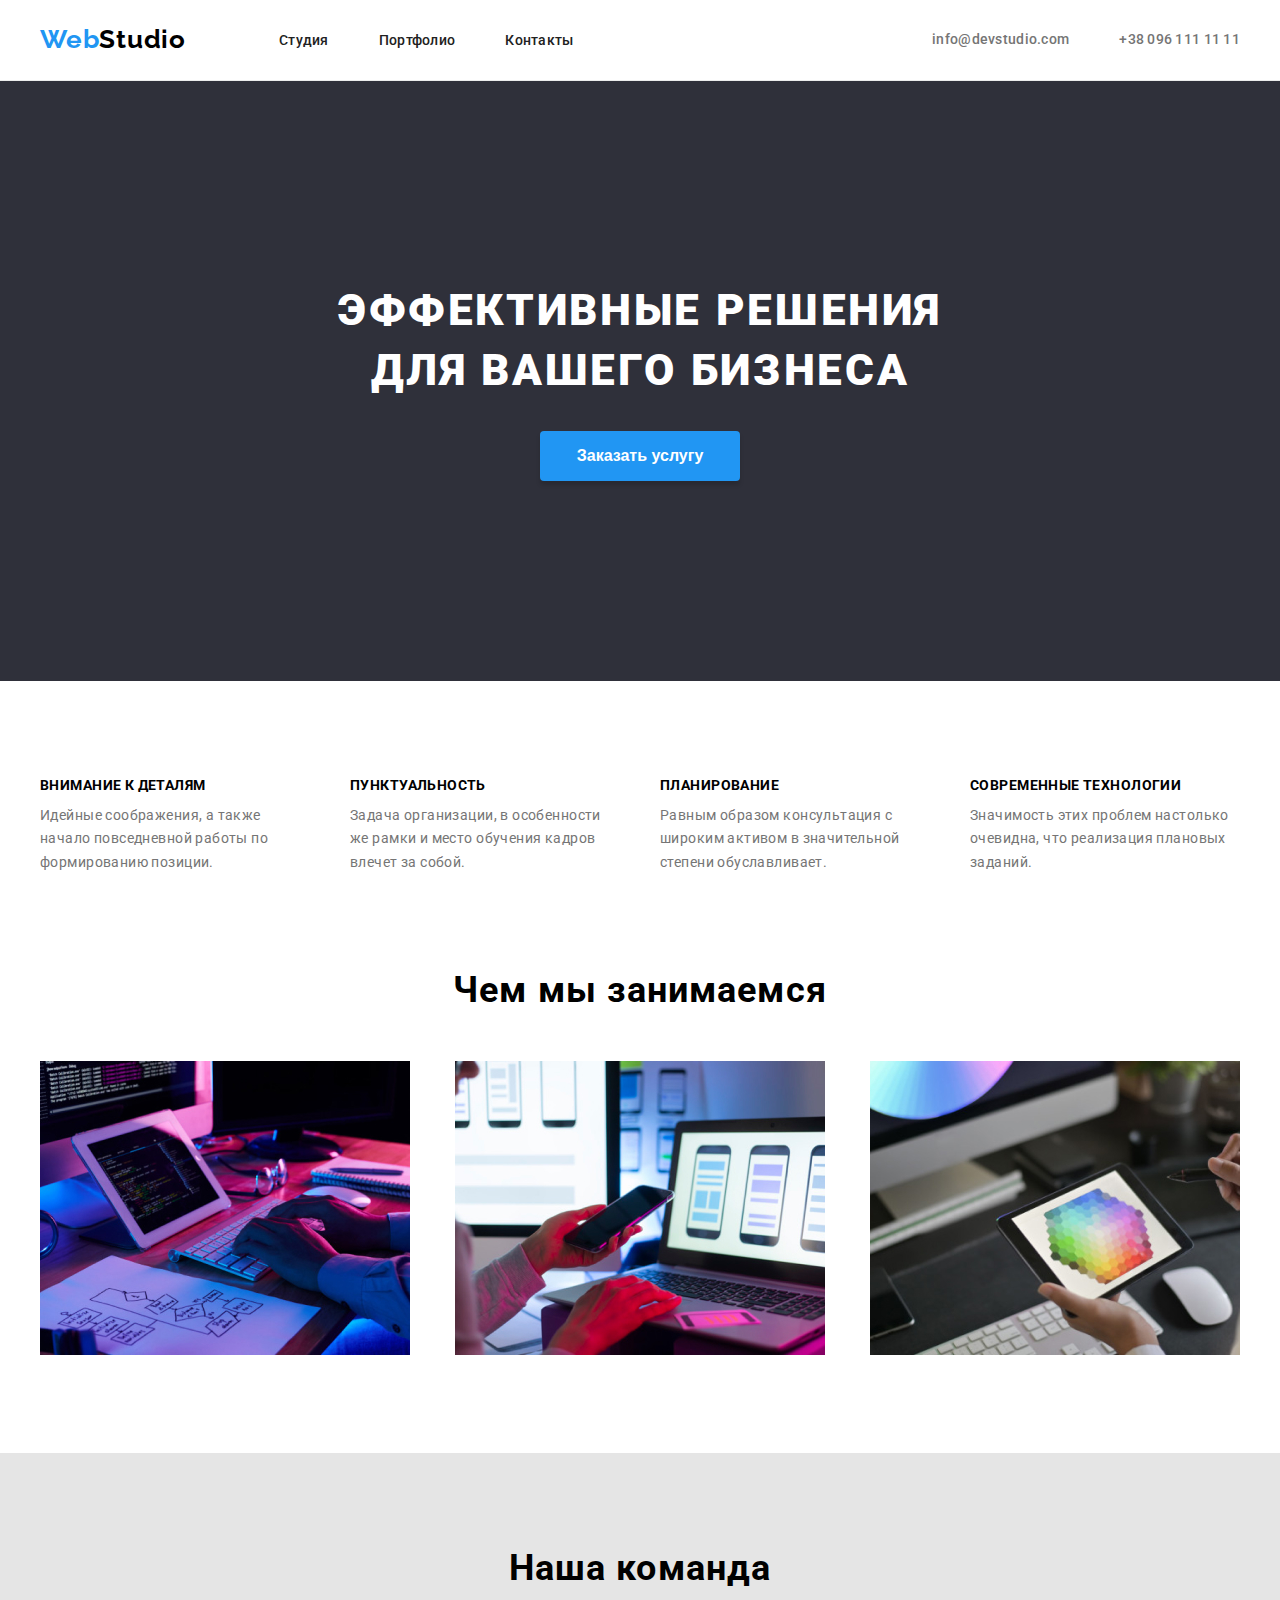
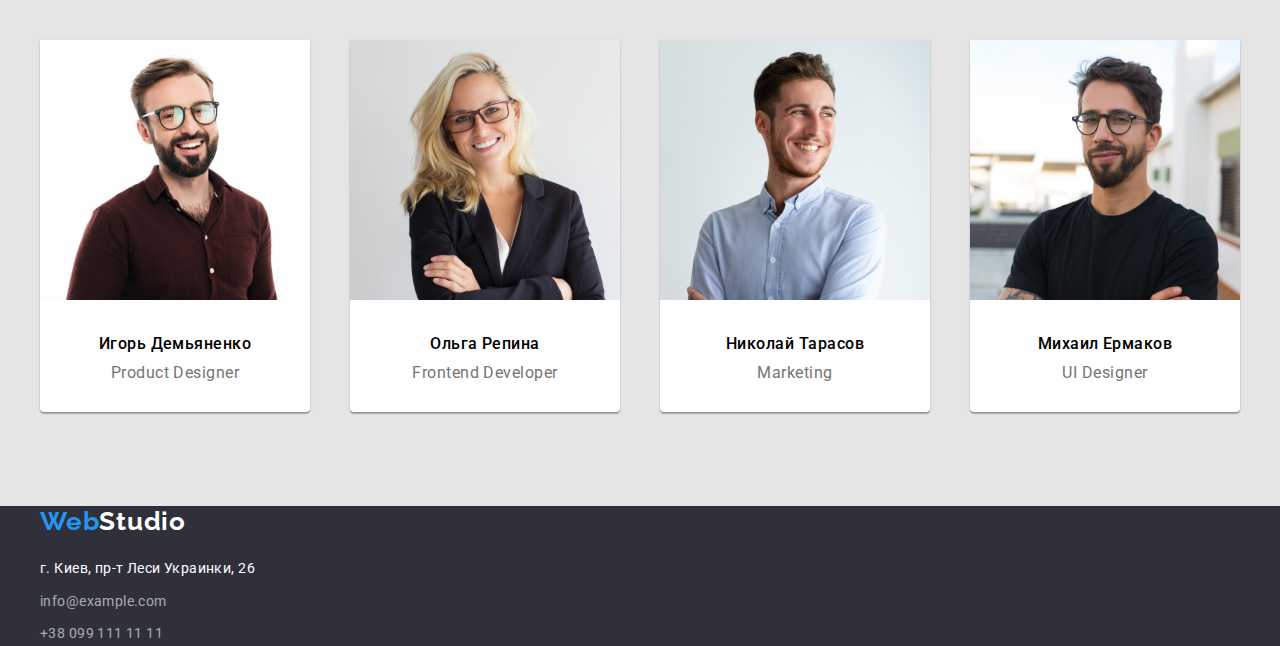
==== commit 04d17621: "Update index.html" ====
--- a/index.html
+++ b/index.html
@@ -99,10 +99,9 @@
         </section>
     </main>
     <footer class="footer">
-        <div class="container footer-block">
+        <div class="container">
             <a class="footer-logo" href="#">Web<span>Studio</span></a>
-            <address>
-                
+            <address> 
                 <ul class="footer-type">
                     <li><p>г. Киев, пр-т Леси Украинки, 26</p></li>
                     <li class="footer-adress"><a class="footer-link" href="mailto:info@example.com">info@example.com</a></li>
--- a/css/styles.css
+++ b/css/styles.css
@@ -61,6 +61,10 @@
     background: white;
 }
 
+.test {
+    border-bottom: 1px solid #ECECEC;
+}
+
 .test .container {
     display: flex;
     align-items: center;
@@ -185,6 +189,7 @@
     margin-top: 30px;
     border: none;
     border-radius: 4px;
+    cursor: pointer;
 }
 
 .section {
@@ -233,6 +238,82 @@
     padding-top: 94px;
 }
 
+.main-container {
+    background: white;
+}
+
+.filters {
+    padding-top: 94px;
+    text-align: center;
+}
+
+.bottoms {
+    margin-bottom: 50px;
+}
+
+.bottoms li {
+    display: inline-flex;
+    margin-right: 8px;
+}
+
+.bottoms li:last-child {
+    margin-right: 0;
+}
+
+.filters-btn {
+    font-family: 'Roboto', sans-serif;
+    background: #F5F4FA;
+    cursor: pointer;
+    border: none;
+    border-radius: 4px;
+    font-style: normal;
+    font-weight: 500;
+    font-size: 16px;
+    line-height: 1.62;
+    letter-spacing: 0.03em;
+    color: #212121;
+}
+
+.filters-btn:hover {
+    background: #2196F3;
+    color: white;
+    box-shadow: 0px 3px 1px rgba(0, 0, 0, 0.1), 0px 1px 2px rgba(0, 0, 0, 0.08), 0px 2px 2px rgba(0, 0, 0, 0.12);
+}
+
+.wrap-box {
+    display: flex;
+    flex-wrap: wrap;
+    justify-content: space-between;
+}
+
+.wrap-box li {
+    border: 1px solid #EEEEEE;
+    box-sizing: border-box;
+    margin-bottom: 30px;
+}
+
+.wrap-box li:nth-last-child(-n + 3) {
+    margin-bottom: 0;
+}
+
+.more-info {
+    margin: 20px 24px;
+    text-align: start;
+}
+
+.project-text {
+    font-weight: bold;
+    font-size: 18px;
+    line-height: 2;
+    letter-spacing: 0.06em;
+}
+
+.project-text-p {
+    font-size: 16px;
+    line-height: 1.87;
+    color: #757575;
+}
+
 .footer {
     background: #2F303A;
 }
